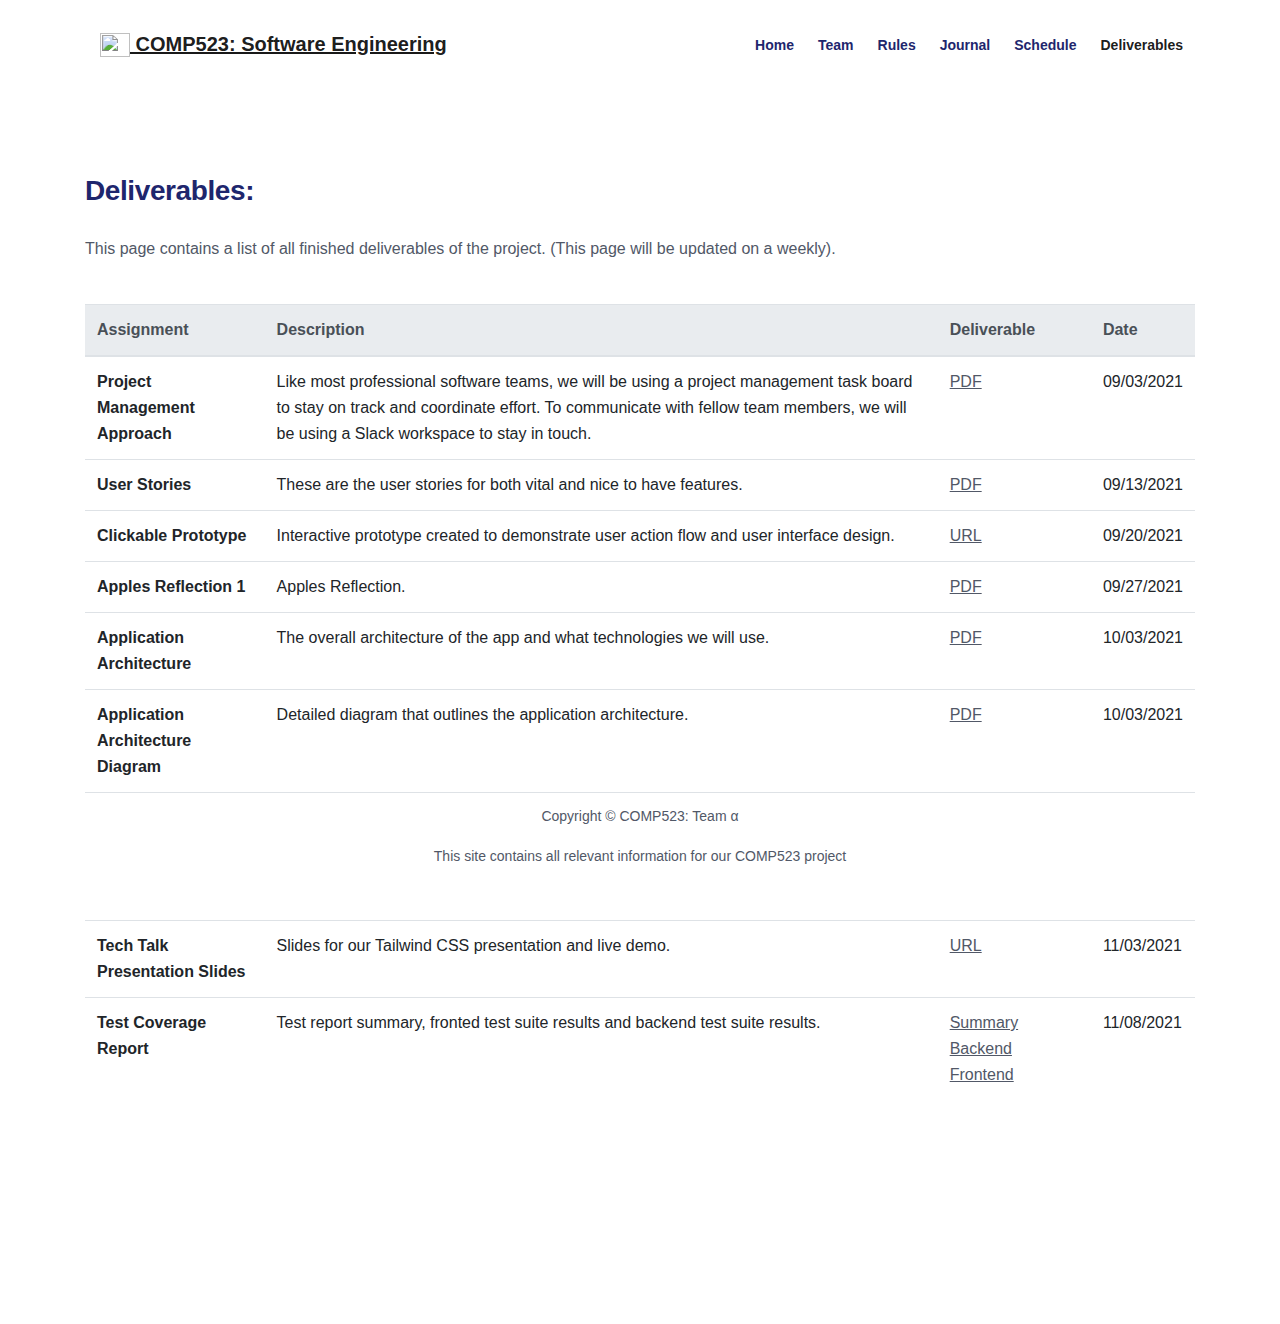
==== deliverables.html @ cba38e6d "Added test coverage report" ====
<!DOCTYPE html>
<html>
    <head>
        <meta charset="utf-8">
    <meta name="viewport" content="width=device-width, initial-scale=1, shrink-to-fit=no">

    <!-- Webpage Title -->
    <title>Immunohistochemical Validation Forms</title>
    
    <!-- Styles -->

    <link href="css/bootstrap.css" rel="stylesheet">
	<link href="css/styles.css" rel="stylesheet">
	
	<!-- Favicon  -->
        <link href="https://cdn.jsdelivr.net/npm/bootstrap@5.1.0/dist/css/bootstrap.min.css" rel="stylesheet" integrity="sha384-KyZXEAg3QhqLMpG8r+8fhAXLRk2vvoC2f3B09zVXn8CA5QIVfZOJ3BCsw2P0p/We" crossorigin="anonymous">
        <link rel="stylesheet" href="style.css">
    </head>
    <body>
        <nav class="navbar navbar-expand-lg fixed-top navbar-light" style="background-color: white; z-index: 99">
            <div class="container">
                
                <!-- Text Logo - Use this if you don't have a graphic logo -->
                <!-- <a class="navbar-brand logo-text page-scroll" href="index.html">Kora</a> -->
    
                <!-- Image Logo -->
                <div class="container-fluid">
                    <a class="navbar-brand" href="https://comp523.cs.unc.edu/">
                      <img src="https://upload.wikimedia.org/wikipedia/commons/thumb/d/d7/North_Carolina_Tar_Heels_logo.svg/973px-North_Carolina_Tar_Heels_logo.svg.png" alt="" width="30" height="24" class="d-inline-block align-text-top">
                      COMP523: Software Engineering
                    </a>
                  </div>
                <div id="navbarsExampleDefault">
                    <ul class="navbar-nav ml-auto">
                        <li class="nav-item">
                            <a class="nav-link" href="index.html">Home</a>
                        </li>
                        <li class="nav-item">
                            <a class="nav-link" href="team.html">Team</a>
                        </li>
                        <li class="nav-item">
                            <a class="nav-link" href="rules.html">Rules</a>
                        </li>
                        <li class="nav-item">
                            <a class="nav-link" href="journal.html">Journal</a>
                        </li>
                        <li class="nav-item">
                            <a class="nav-link" href="schedule.html">Schedule</a>
                        </li>
                        <li class="nav-item active">
                            <a class="nav-link" href="deliverables.html">Deliverables</a>
                        </li>
                    </ul>
                </div>
            </div>
        </nav>

        <header class="header">
            <div class="container">
                <h3 class="mb-0">Deliverables:</h3>
                <br>
                <p class="text-left">
                    This page contains a list of all finished deliverables of the project. (This page will be updated on a weekly).
                </p>
                <br>
                
                  
                  <table class="table">
                    <thead class="thead-light">
                      <tr>
                        <th scope="col">Assignment</th>
                        <th scope="col">Description</th>
                        <th scope="col">Deliverable</th>
                        <th scope="col">Date</th>
                      </tr>
                    </thead>
                    <tbody>
                      <tr>
                        <th scope="row">Project Management Approach</th>
                        <td>Like most professional software teams, we will be using a project management task board to stay on track and coordinate effort. To communicate with fellow team members, we will be using a Slack workspace to stay in touch.</td>
                        <td><a target="_blank" href="docs/COMP-523-project-management-approach.pdf">PDF</a></td>
                        <td>09/03/2021</td>
                      </tr>
					  <tr>
                        <th scope="row">User Stories</th>
                        <td>These are the user stories for both vital and nice to have features.</td>
                        <td><a target="_blank" href="docs/user stories.pdf">PDF</a></td>
                        <td>09/13/2021</td>
                      </tr>
                      <tr>
                        <th scope="row">Clickable Prototype</th>
                        <td>Interactive prototype created to demonstrate user action flow and user interface design.</td>
                        <td><a target="_blank" href="https://tenart.github.io/prototype-ui-comp523/">URL</a></td>
                        <td>09/20/2021</td>
                      </tr>
                      <tr>
                        <th scope="row">Apples Reflection 1</th>
                        <td>Apples Reflection.</td>
                        <td><a target="_blank" href="docs/Assignment 5_ Apples Reflection 1.pdf">PDF</a></td>
                        <td>09/27/2021</td>
                      </tr>
                      <tr>
                        <th scope="row">Application Architecture</th>
                        <td>The overall architecture of the app and what technologies we will use.</td>
                        <td><a target="_blank" href="docs/Application Architecture.pdf">PDF</a></td>
                        <td>10/03/2021</td>
                      </tr>
                      <tr>
                        <th scope="row">Application Architecture Diagram</th>
                        <td>Detailed diagram that outlines the application architecture.</td>
                        <td><a target="_blank" href="docs/application architecture diagram.pdf">PDF</a></td>
                        <td>10/03/2021</td>
                      </tr>
                      <tr>
                        <th scope="row">Walking Skeleton</th>
                        <td>Basic integration of our architecture diagram. To login use: User: new, Password: catcat</td>
                        <td><a target="_blank" href="http://comp-523-front-end-aghayes.apps.cloudapps.unc.edu/">URL</a></td>
                        <td>10/18/2021</td>
                      </tr>
                      <tr>
                        <th scope="row">Midterm Presentation</th>
                        <td>Slides for our midterm presentation.</td>
                        <td><a target="_blank" href="https://docs.google.com/presentation/d/1WSPWIcK5l333WMfvNG_rY3_w5OAkOilWC-anPYXlFGk/edit#slide=id.gcb9a0b074_1_0">URL</a></td>
                        <td>10/18/2021</td>
                      </tr>
                      <tr>
                        <th scope="row">Tech Talk Presentation Slides</th>
                        <td>Slides for our Tailwind CSS presentation and live demo.</td>
                        <td><a target="_blank" href="https://docs.google.com/presentation/d/10KHqUZJr7VuKhCODfisoMnXAFXaa7qXrEEAuA5e42P8/edit#slide=id.gf8666662cf_0_107">URL</a></td>
                        <td>11/03/2021</td>
                      </tr>
                      <tr>
                        <th scope="row">Test Coverage Report</th>
                        <td>Test report summary, fronted test suite results and backend test suite results.</td>
                        <td>
                          <a target="_blank" href="https://docs.google.com/document/d/1MoY88LlAKSOmqAm4x2njh9BVLc-mCcXUZVAw-Pbyalc/edit">Summary</a>
                          <a target="_blank" href="https://cdrubido9307.github.io/slidedeck-test-report/">Backend</a>
                          <a target="_blank" href="https://cdrubido9307.github.io/slidedeck-test-report-fe/">Frontend</a>
                        </td>
                        <td>11/08/2021</td>
                      </tr>
                    </tbody>
                  </table>
                  <!-- https://tenart.github.io/prototype-ui-comp523/ -->
            </div>
        </header>

        <div class="copyright fixed-bottom">
            <div class="container">
                <div class="row">
                    <div class="col-lg-12">
                        <p class="p-small">Copyright © <a href="#your-link">COMP523: Team <td>α</td></a></p>
                        <p class="p-small">This site contains all relevant information for our COMP523 project</p>
                    </div> <!-- end of col -->
                </div> <!-- enf of row -->
            </div> <!-- end of container -->
        </div> <!-- end of copyright -->
    </body>
</html>
---- css/styles.css ----
/* Description: Master CSS file */

/*****************************************
Table Of Contents:
- General Styles
- Navigation
- Header
- Customers
- Introduction
- Features
- Details 1
- Details Lightbox
- Details 2
- Details 3
- Testimonials
- Newsletter
- Footer
- Copyright
- Back To Top Button
- Extra pages
- Media Queries
******************************************/

/*****************************************
Colors:
- Buttons - orange #ff6c02
- Headings text - navy blue #1e266d
- Body text - dark gray #515867
- Backgrounds - light gray #f9f9f9
******************************************/


/**************************/
/*     General Styles     */
/**************************/
body,
html {
    width: 100%;
	height: 100%;
}

body, p {
	color: #515867; 
	font: 400 1rem/1.625rem "Open Sans", sans-serif;
}

h1 {
	color: #1e266d;
	font-weight: 700;
	font-size: 2.5rem;
	line-height: 3.125rem;
	letter-spacing: -0.5px;
}

h2 {
	color: #1e266d;
	font-weight: 700;
	font-size: 2rem;
	line-height: 2.625rem;
	letter-spacing: -0.4px;
}

h3 {
	color: #1e266d;
	font-weight: 700;
	font-size: 1.75rem;
	line-height: 2.375rem;
	letter-spacing: -0.4px;
}

h4 {
	color: #1e266d;
	font-weight: 700;
	font-size: 1.5rem;
	line-height: 2.125rem;
	letter-spacing: -0.4px;
}

h5 {
	color: #1e266d;
	font-weight: 700;
	font-size: 1.25rem;
	line-height: 1.75rem;
}

h6 {
	color: #1e266d;
	font-weight: 700;
	font-size: 1rem;
	line-height: 1.5rem;
}

.h1-large {
	font-size: 2.75rem;
	line-height: 3.5rem;
	letter-spacing: -0.7px;
}

.p-large {
	font-size: 1.125rem;
	line-height: 1.75rem;
}

.p-small {
	font-size: 0.875rem;
	line-height: 1.5rem;
}

.testimonial-text {
	font-style: italic;
}

.testimonial-author {
	font-weight: 600;
	font-size: 1rem;
	line-height: 1.5rem;
}

.li-space-lg li {
	margin-bottom: 0.5rem;
}

a {
	color: #515867;
	text-decoration: underline;
}

a:hover {
	color: #515867;
	text-decoration: underline;
}

.no-line {
	text-decoration: none;
}

.no-line:hover {
	text-decoration: none;
}

.read-more {
	font-weight: 600;
	font-size: 0.875rem;
	line-height: 1.5rem;
}

.read-more .fas {
	margin-left: 0.625rem;
	font-size: 1rem;
	vertical-align: -8%;
}

.blue {
	color: #1d79fb;
}

.bg-gray {
	background-color: #f9f9f9;
}

.section-divider {
	display: inline-block;
	width: 100%;
	height: 1px;
	border: none;
	background-color: #d0dae2;
}

.section-title {
	display: inline-block;
	margin-bottom: 0.75rem;
	padding: 0.375rem 1.25rem;
	border-radius: 20px;
	background-color: #fff0e2;
	color: #ff6c02;
	font-weight: 600;
	font-size: 0.75rem;
	line-height: 1.125rem;
}

.btn-solid-reg {
	display: inline-block;
	padding: 1.375rem 2.25rem 1.375rem 2.25rem;
	border: 1px solid #ff6c02;
	border-radius: 32px;
	background-color: #ff6c02;
	color: #ffffff;
	font-weight: 600;
	font-size: 0.875rem;
	line-height: 0;
	text-decoration: none;
	transition: all 0.2s;
}

.btn-solid-reg:hover {
	border: 1px solid #ff6c02;
	background-color: transparent;
	color: #ff6c02; /* needs to stay here because of the color property of a tag */
	text-decoration: none;
}

.btn-solid-lg {
	display: inline-block;
	padding: 1.625rem 2.625rem 1.625rem 2.625rem;
	border: 1px solid #ff6c02;
	border-radius: 32px;
	background-color: #ff6c02;
	color: #ffffff;
	font-weight: 600;
	font-size: 0.875rem;
	line-height: 0;
	text-decoration: none;
	transition: all 0.2s;
}

.btn-solid-lg:hover {
	border: 1px solid #ff6c02;
	background-color: transparent;
	color: #ff6c02; /* needs to stay here because of the color property of a tag */
	text-decoration: none;
}

.btn-solid-sm {
	display: inline-block;
	padding: 1rem 1.5rem 1rem 1.5rem;
	border: 1px solid #ff6c02;
	border-radius: 32px;
	background-color: #ff6c02;
	color: #ffffff;
	font-weight: 600;
	font-size: 0.875rem;
	line-height: 0;
	text-decoration: none;
	transition: all 0.2s;
}

.btn-solid-sm:hover {
	border: 1px solid #ff6c02;
	background-color: transparent;
	color: #ff6c02;
	text-decoration: none;
}

.btn-outline-reg {
	display: inline-block;
	padding: 1.375rem 2.25rem 1.375rem 2.25rem;
	border: 1px solid #ff6c02;
	border-radius: 32px;
	background-color: transparent;
	color: #ff6c02;
	font-weight: 600;
	font-size: 0.875rem;
	line-height: 0;
	text-decoration: none;
	transition: all 0.2s;
}

.btn-outline-reg:hover {
	background-color: #ff6c02;
	color: #ffffff;
	text-decoration: none;
}

.btn-outline-lg {
	display: inline-block;
	padding: 1.625rem 2.625rem 1.625rem 2.625rem;
	border: 1px solid #ff6c02;
	border-radius: 32px;
	background-color: transparent;
	color: #ff6c02;
	font-weight: 600;
	font-size: 0.875rem;
	line-height: 0;
	text-decoration: none;
	transition: all 0.2s;
}

.btn-outline-lg:hover {
	background-color: #ff6c02;
	color: #ffffff;
	text-decoration: none;
}

.btn-outline-sm {
	display: inline-block;
	padding: 1rem 1.5rem 1rem 1.5rem;
	border: 1px solid #ff6c02;
	border-radius: 32px;
	background-color: transparent;
	color: #ff6c02;
	font-weight: 600;
	font-size: 0.875rem;
	line-height: 0;
	text-decoration: none;
	transition: all 0.2s;
}

.btn-outline-sm:hover {
	background-color: #ff6c02;
	color: #ffffff;
	text-decoration: none;
}

.form-group {
	position: relative;
	margin-bottom: 1.25rem;
}

.label-control {
	position: absolute;
	top: 0.875rem;
	left: 1.625rem;
	color: #7d838a;
	opacity: 1;
	font-size: 0.875rem;
	line-height: 1.375rem;
	cursor: text;
	transition: all 0.2s ease;
}

.form-control-input:focus + .label-control,
.form-control-input.notEmpty + .label-control,
.form-control-textarea:focus + .label-control,
.form-control-textarea.notEmpty + .label-control {
	top: 0.125rem;
	color: #515867;
	opacity: 1;
	font-size: 0.75rem;
	font-weight: 700;
}

.form-control-input,
.form-control-select {
	display: block; /* needed for proper display of the label in Firefox, IE, Edge */
	width: 100%;
	padding-top: 1.125rem;
	padding-bottom: 0.125rem;
	padding-left: 1.625rem;
	border: 1px solid #cbcbd1;
	border-radius: 32px;
	background-color: #ffffff;
	color: #515867;
	font-size: 0.875rem;
	line-height: 1.875rem;
	transition: all 0.2s;
	-webkit-appearance: none; /* removes inner shadow on form inputs on ios safari */
}

.form-control-select {
	padding-top: 0.5rem;
	padding-bottom: 0.5rem;
	height: 3.25rem;
	color: #7d838a;
}

select {
    /* you should keep these first rules in place to maintain cross-browser behavior */
    -webkit-appearance: none;
	-moz-appearance: none;
	-ms-appearance: none;
    -o-appearance: none;
    appearance: none;
    background-image: url('../images/down-arrow.png');
    background-position: 96% 50%;
    background-repeat: no-repeat;
    outline: none;
}

.form-control-textarea {
	display: block; /* used to eliminate a bottom gap difference between Chrome and IE/FF */
	width: 100%;
	height: 14rem; /* used instead of html rows to normalize height between Chrome and IE/FF */
	padding-top: 1.5rem;
	padding-left: 1.5rem;
	border: 1px solid #cbcbd1;
	border-radius: 2px;
	background-color: #ffffff;
	color: #515867;
	font-size: 0.875rem;
	line-height: 1.5rem;
	transition: all 0.2s;
}

.form-control-input:focus,
.form-control-select:focus,
.form-control-textarea:focus {
	border: 1px solid #a1a1a1;
	outline: none; /* Removes blue border on focus */
}

.form-control-input:hover,
.form-control-select:hover,
.form-control-textarea:hover {
	border: 1px solid #a1a1a1;
}

.checkbox {
	font-size: 0.75rem;
	line-height: 1.25rem;
}

input[type='checkbox'] {
	vertical-align: -10%;
	margin-right: 0.5rem;
}

.form-control-submit-button {
	display: inline-block;
	width: 100%;
	height: 3.25rem;
	border: 1px solid #ff6c02;
	border-radius: 32px;
	background-color: #ff6c02;
	color: #ffffff;
	font-weight: 600;
	font-size: 0.875rem;
	line-height: 0;
	cursor: pointer;
	transition: all 0.2s;
}

.form-control-submit-button:hover {
	border: 1px solid #ff6c02;
	background-color: transparent;
	color: #ff6c02;
}

/* Fade-move Animation For Details Lightbox - Magnific Popup */
/* at start */
.my-mfp-slide-bottom .zoom-anim-dialog {
	opacity: 0;
	transition: all 0.2s ease-out;
	-webkit-transform: translateY(-1.25rem) perspective(37.5rem) rotateX(10deg);
	-ms-transform: translateY(-1.25rem) perspective(37.5rem) rotateX(10deg);
	transform: translateY(-1.25rem) perspective(37.5rem) rotateX(10deg);
}

/* animate in */
.my-mfp-slide-bottom.mfp-ready .zoom-anim-dialog {
	opacity: 1;
	-webkit-transform: translateY(0) perspective(37.5rem) rotateX(0); 
	-ms-transform: translateY(0) perspective(37.5rem) rotateX(0); 
	transform: translateY(0) perspective(37.5rem) rotateX(0); 
}

/* animate out */
.my-mfp-slide-bottom.mfp-removing .zoom-anim-dialog {
	opacity: 0;
	-webkit-transform: translateY(-0.625rem) perspective(37.5rem) rotateX(10deg); 
	-ms-transform: translateY(-0.625rem) perspective(37.5rem) rotateX(10deg); 
	transform: translateY(-0.625rem) perspective(37.5rem) rotateX(10deg); 
}

/* dark overlay, start state */
.my-mfp-slide-bottom.mfp-bg {
	opacity: 0;
	transition: opacity 0.2s ease-out;
}

/* animate in */
.my-mfp-slide-bottom.mfp-ready.mfp-bg {
	opacity: 0.8;
}
/* animate out */
.my-mfp-slide-bottom.mfp-removing.mfp-bg {
	opacity: 0;
}
/* end of fade-move animation for details lightbox - magnific popup */


/**********************/
/*     Navigation     */
/**********************/
.navbar {
	border-bottom: 1px solid #e3e8ec;
	background-color: #ffffff;
	font-weight: 600;
	font-size: 0.875rem;
	line-height: 0.875rem;
}

.navbar .navbar-brand {
	padding-top: 0.25rem;
	padding-bottom: 0.25rem;
}

.navbar .logo-image img {
    width: 110px;
	height: 32px;
}

.navbar .logo-text {
	color: #1e266d;
	font-weight: 700;
	font-size: 2rem;
	line-height: 1rem;
	text-decoration: none;
}

.offcanvas-collapse {
	position: fixed;
	top: 3.25rem; /* adjusts the height between the top of the page and the offcanvas menu */
	bottom: 0;
	left: 100%;
	width: 100%;
	padding-right: 1rem;
	padding-left: 1rem;
	overflow-y: auto;
	visibility: hidden;
	background-color: #ffffff;
	transition: visibility .3s ease-in-out, -webkit-transform .3s ease-in-out;
	transition: transform .3s ease-in-out, visibility .3s ease-in-out;
	transition: transform .3s ease-in-out, visibility .3s ease-in-out, -webkit-transform .3s ease-in-out;
}

.offcanvas-collapse.open {
	visibility: visible;
	-webkit-transform: translateX(-100%);
	transform: translateX(-100%);
}

.navbar .navbar-nav {
	margin-top: 0.75rem;
	margin-bottom: 0.5rem;
}

.navbar .nav-item .nav-link {
	padding-top: 0.625rem;
	padding-bottom: 0.625rem;
	color: #1e266d;
	text-decoration: none;
	transition: all 0.2s ease;
}

.navbar .nav-item.dropdown.show .nav-link,
.navbar .nav-item .nav-link:hover,
.navbar .nav-item .nav-link.active {
	color: #ff6c02;
}

/* Dropdown Menu */
.navbar .dropdown .dropdown-menu {
	animation: fadeDropdown 0.2s; /* required for the fade animation */
}

@keyframes fadeDropdown {
    0% {
        opacity: 0;
    }

    100% {
        opacity: 1;
	}
}

.navbar .dropdown-menu {
	margin-top: 0.5rem;
	margin-bottom: 0.5rem;
	border: none;
	background-color: #ffffff;
}

.navbar .dropdown-item {
	padding-top: 0.5rem;
	padding-bottom: 0.5rem;
	color: #1e266d;
	font-weight: 600;
	font-size: 0.875rem;
	line-height: 0.875rem;
	text-decoration: none;
}

.navbar .dropdown-item:hover {
	background-color: #ffffff;
	color: #ff6c02;
}

.navbar .dropdown-divider {
	width: 100%;
	height: 1px;
	margin: 0.5rem auto 0.5rem auto;
	border: none;
	background-color: #e7e7e7;
}
/* end of dropdown menu */

.navbar .nav-item .btn-solid-sm {
	margin-top: 0.125rem;
	border: 1px solid #1e266d;
	background-color: #1e266d;
}

.navbar .nav-item .btn-solid-sm:hover {
	background-color: transparent;
	color: #1e266d;
}

.navbar .navbar-toggler {
	padding: 0;
	border: none;
	font-size: 1.25rem;
}


/*****************/
/*    Header     */
/*****************/
.header {
	padding-top: 7rem;
	padding-bottom: 2.5rem;
	background: url('../images/header-background.png') center center no-repeat;
	background-size: cover;
	text-align: center;
}

.header .text-container {
	margin-bottom: 4rem;
}

.header .h1-large {
	margin-bottom: 1.5rem;
}

.header .p-large {
	margin-bottom: 2rem;
}

.header .btn-solid-lg {
	margin-right: 0.5rem;
	margin-bottom: 0.75rem;
}


/********************/
/*    Customers     */
/********************/
.slider-1 {
	padding-top: 3.5rem;
	padding-bottom: 3rem;
	text-align: center;
}

.slider-1 h4 {
	margin-bottom: 0.25rem;
	color: #222222;
}

.slider-1 .section-divider {
	margin-bottom: 1rem;
}

.slider-1 .slider-container {
	margin-bottom: 0.5rem;
	padding: 1rem 0;
}


/************************/
/*     Introduction     */
/************************/
.basic-1 {
	padding-top: 5.25rem;
	padding-bottom: 10rem;
}

.basic-1 img {
	margin-bottom: 3.5rem;
}

.basic-1 h2 {
	margin-bottom: 1.5rem;
}

.basic-1 p {
	margin-bottom: 1.875rem;
}


/********************/
/*     Features     */
/********************/
.cards-1 {
	padding-top: 9.5rem;
	padding-bottom: 6.625rem;
	background-color: #040470;
}

.cards-1 .h2-heading {
	margin-bottom: 1rem;
	color: #ffffff;
	text-align: center;
}

.cards-1 .p-heading {
	margin-bottom: 4rem;
	color: #ffffff;
	opacity: 0.8;
	text-align: center;
}

.cards-1 .card {
	margin-bottom: 3rem;
	background-color: transparent;
}

.cards-1 .card-icon-wrapper {
	padding-left: 2rem;
	border-left: 1px solid #ff6c02;
}

.cards-1 .card-icon {
	width: 74px;
	height: 74px;
	border-radius: 50%;
	background-color: #3232a0;
	text-align: center;
}

.cards-1 .card-icon .fas,
.cards-1 .card-icon .far {
	color: #ff6c02;
	font-size: 2rem;
	line-height: 4.625rem;
}

.cards-1 .card-body {
	padding: 0 0 0 2rem;
}

.cards-1 .card-title {
	margin-top: 1.75rem;
	color: #ffffff;
	font-weight: 600;
}

.cards-1 .card-body p {
	margin-bottom: 1.25rem;
	color: #ffffff;
	opacity: 0.8;
}

.cards-1 .read-more {
	color: #ffffff;
}

.cards-1 .read-more .fas {
	color: #ffffff;
}


/*********************/
/*     Details 1     */
/*********************/
.basic-2 {
	padding-top: 9.25rem;
	padding-bottom: 5rem;
	background: url('../images/details-1-background.png') center center no-repeat;
	background-size: cover;
}

.basic-2 h2 {
	margin-bottom: 1.5rem;
}

.basic-2 .intro {
	margin-bottom: 9.5rem;
}

.basic-2 .image-container {
	margin-bottom: 3.75rem;
}

.basic-2 .text-container p {
	margin-bottom: 1.75rem;
}


/****************************/
/*     Details Lightbox     */
/****************************/
.lightbox-basic {
	position: relative;
	max-width: 1150px;
	margin: 2.5rem auto;
	padding: 3rem 1rem;
	background-color: #ffffff;
	text-align: left;
}

.lightbox-basic .image-container {
	margin-bottom: 3rem;
	text-align: center;
}

.lightbox-basic .image-container img {
	border-radius: 8px;
}

.lightbox-basic h3 {
	margin-bottom: 0.5rem;
}

.lightbox-basic hr {
	width: 44px;
	margin-top: 0.125rem;
	margin-bottom: 1rem;
	margin-left: 0;
	height: 2px;
	border: none;
	background-color: #ff6c02;
}

.lightbox-basic h4 {
	margin-top: 1.75rem;
	margin-bottom: 0.625rem;
}

.lightbox-basic .list-unstyled {
	margin-bottom: 1.5rem;
}

.lightbox-basic .list-unstyled .fas {
	font-size: 0.75rem;
	line-height: 1.75rem;
}

.lightbox-basic .list-unstyled .media-body {
	margin-left: 0.375rem;
}

.lightbox-basic .list-unstyled {
	margin-bottom: 1.5rem;
}

/* Action Button */
.lightbox-basic .btn-solid-reg.mfp-close {
	position: relative;
	width: auto;
	height: auto;
	border-color: #ff6c02;
	background-color: #ff6c02;
	color: #ffffff;
	opacity: 1;
	font-weight: 600;
	font-family: "Open Sans";
}

.lightbox-basic .btn-solid-reg.mfp-close:hover {
	background-color: transparent;
	color: #ff6c02;
}
/* end of action Button */

/* Back Button */
.lightbox-basic .btn-outline-reg.mfp-close.as-button {
	position: relative;
	display: inline-block;
	width: auto;
	height: auto;
	margin-left: 0.375rem;
	padding: 1.375rem 2.25rem 1.375rem 2.25rem;
	border: 1px solid #ff6c02;
	background-color: transparent;
	color: #ff6c02;
	opacity: 1;
	font-family: "Open Sans";
}

.lightbox-basic .btn-outline-reg.mfp-close.as-button:hover {
	background-color: #ff6c02;
	color: #ffffff;
}
/* end of back button */

/* Close X Button */
.lightbox-basic button.mfp-close.x-button {
	position: absolute;
	top: -2px;
	right: -2px;
	width: 44px;
	height: 44px;
	color: #555555;
}
/* end of close x button */


/*********************/
/*     Details 2     */
/*********************/
.basic-3 {
	padding-top: 5rem;
	padding-bottom: 5rem;
}

.basic-3 .text-container {
	margin-bottom: 3.75rem;
}

.basic-3 h2 {
	margin-bottom: 1.5rem;
}

.basic-3 .list-unstyled .fas {
	font-size: 0.375rem;
	line-height: 1.625rem;
}

.basic-3 .list-unstyled .media-body {
	margin-left: 0.5rem;
}


/*********************/
/*     Details 3     */
/*********************/
.basic-4 {
	padding-top: 5rem;
	padding-bottom: 9.5rem;
	background: url('../images/details-3-background.png') center center no-repeat;
	background-size: cover;
}

.basic-4 h2 {
	margin-bottom: 1.5rem;
}

.basic-4 .image-container {
	margin-bottom: 3.5rem;
}

.basic-4 p {
	margin-bottom: 1.75rem;
}


/************************/
/*     Testimonials     */
/************************/
.slider-2 {
	padding-top: 9.25rem;
	padding-bottom: 10rem;
	background-color: #040470;
}

.slider-2 .h2-heading {
	margin-bottom: 1rem;
	color: #ffffff;
	text-align: center;
}

.slider-2 .p-heading {
	margin-bottom: 4rem;
	color: #ffffff;
	opacity: 0.8;
	text-align: center;
}

.slider-2 .slider-container {
	position: relative;
}

.slider-2 .swiper-container {
	position: static;
	width: 86%;
}

.slider-2 .swiper-button-prev:focus,
.slider-2 .swiper-button-next:focus {
	/* even if you can't see it chrome you can see it on mobile device */
	outline: none;
}

.slider-2 .swiper-button-prev {
	left: -14px;
	background-image: url("data:image/svg+xml;charset=utf-8,%3Csvg%20xmlns%3D'http%3A%2F%2Fwww.w3.org%2F2000%2Fsvg'%20viewBox%3D'0%200%2028%2044'%3E%3Cpath%20d%3D'M0%2C22L22%2C0l2.1%2C2.1L4.2%2C22l19.9%2C19.9L22%2C44L0%2C22L0%2C22L0%2C22z'%20fill%3D'%23ffffff'%2F%3E%3C%2Fsvg%3E");
	background-size: 18px 28px;
}

.slider-2 .swiper-button-next {
	right: -14px;
	background-image: url("data:image/svg+xml;charset=utf-8,%3Csvg%20xmlns%3D'http%3A%2F%2Fwww.w3.org%2F2000%2Fsvg'%20viewBox%3D'0%200%2028%2044'%3E%3Cpath%20d%3D'M27%2C22L27%2C22L5%2C44l-2.1-2.1L22.8%2C22L2.9%2C2.1L5%2C0L27%2C22L27%2C22z'%20fill%3D'%23ffffff'%2F%3E%3C%2Fsvg%3E");
	background-size: 18px 28px;
}

.slider-2 .card {
	border: none;
	border-radius: 14px;
}

.slider-2 .card-body {
	padding: 2.5rem 1.75rem;
}

.slider-2 .testimonial-text {
	margin-bottom: 1.875rem;
	font-style: italic;
	font-size: 1.125rem;
	line-height: 1.75rem;
}

.slider-2 .testimonial-image {
	display: inline-block;
	width: 70px;
	margin-bottom: 0.875rem;
	border-radius: 50%;
}

.slider-2 .testimonial-author {
	margin-bottom: 0.125rem;
	color: #222222;
	font-weight: 700;
	font-size: 1.125rem;
}


/**********************/
/*     Newsletter     */
/**********************/
.form-1 {
	padding-top: 9.5rem;
	padding-bottom: 8.5rem;
	text-align: center;
}

.form-1 .h2-heading {
	margin-bottom: 0.75rem;
}

.form-1 .p-heading {
	margin-bottom: 3rem;
}

.form-1 .label-control {
	left: 2.125rem;
}

.form-1 .form-control-input {
	padding-top: 1.25rem;
	padding-bottom: 0.25rem;
	padding-left: 2rem;
	border-radius: 32px;
	background-color: #ffffff;
}

.form-1 .form-control-submit-button {
	height: 3.5rem;
}

.form-1 .label-control {
	top: 1rem;
}


/******************/
/*     Footer     */
/******************/
.footer {
	padding-top: 5.5rem;
	padding-bottom: 1.5rem;
	background-color: #f9f9f9;
}

.footer a {
	text-decoration: none;
}

.footer .footer-col {
	margin-bottom: 3rem;
}

.footer h6 {
	margin-bottom: 0.625rem;
	color: #515867;
}

.footer .li-space-lg li {
	margin-bottom: 0.375rem;
}

.footer .footer-col.third .fa-stack {
	width: 2em;
	margin-bottom: 1.25rem;
	margin-right: 0.375rem;
	font-size: 1.375rem;
}

.footer .footer-col.third .fa-stack .fa-stack-2x {
	color: #ffffff;
	transition: all 0.2s ease;
}

.footer .footer-col.third .fa-stack .fa-stack-1x {
    color: #515867;
	transition: all 0.2s ease;
}

.footer .footer-col.third .fa-stack:hover .fa-stack-2x {
    color: #515867;
}

.footer .footer-col.third .fa-stack:hover .fa-stack-1x {
	color: #ffffff;
}


/*********************/
/*     Copyright     */
/*********************/
.copyright {
	padding-bottom: 1rem;
	background-color: #fff;
	text-align: center;
}

.copyright p,
.copyright a {
	text-decoration: none;
}


/******************************/
/*     Back To Top Button     */
/******************************/
a.back-to-top {
	position: fixed;
	z-index: 999;
	right: 12px;
	bottom: 12px;
	display: none;
	width: 42px;
	height: 42px;
	border-radius: 30px;
	background: #515867 url("../images/up-arrow.png") no-repeat center 47%;
	background-size: 18px 18px;
	text-indent: -9999px;
}

a:hover.back-to-top {
	background-color: #1e266d;
}


/***********************/
/*     Extra Pages     */
/***********************/
.ex-header {
	padding-top: 8.5rem;
	padding-bottom: 4rem;
	background-color: #f9f9f9;
}

.ex-basic-1 .list-unstyled .fas {
	font-size: 0.375rem;
	line-height: 1.625rem;
}

.ex-basic-1 .list-unstyled .media-body {
	margin-left: 0.5rem;
}

.ex-basic-1 .text-box {
	padding: 1.25rem 1.25rem 0.5rem 1.25rem;
	background-color: #f9f9f9;
}

.ex-cards-1 .card {
	border: none;
	background-color: transparent;
}

.ex-cards-1 .card .fa-stack {
	width: 2em;
	font-size: 1.125rem;
}

.ex-cards-1 .card .fa-stack-2x {
	color: #ff6c02;
}

.ex-cards-1 .card .fa-stack-1x {
	color: #ffffff;
	font-weight: 700;
	line-height: 2.125rem;
}

.ex-cards-1 .card .list-unstyled .media-body {
	margin-left: 0.75rem;
}

.ex-cards-1 .card .list-unstyled .media-body h5 {
	margin-top: 0.125rem;
	margin-bottom: 0.375rem;
}

.ex-form-1 .text-box {
	padding: 2.5rem 1.5rem 1.5rem 1.75rem;
	border-radius: 10px;
	background-color: #f9f9f9;
}

/*************************/
/*     Media Queries     */
/*************************/	
/* Min-width 768px */
@media (min-width: 768px) {

	/* Header */
	.header .btn-solid-lg {
		margin-bottom: 0;
	}
	/* end of header */


	/* Newsletter */
	.form-1 .form-group {
		max-width: 20rem;
		display: inline-block;
		vertical-align: top;
	}
	
	.form-1 .form-control-input {
		width: 20rem;
		border-top-right-radius: 0;
		border-bottom-right-radius: 0;
	}

	.form-1 .form-control-submit-button {
		width: 9rem;
		margin-left: -0.375rem;
		border-top-left-radius: 0;
		border-bottom-left-radius: 0;
	}
	/* end of newsletter */


	/* Extra Pages */
	.ex-basic-1 .text-box {
		padding: 1.75rem 2rem 0.875rem 2rem;
	}
	/* end of extra pages */
}
/* end of min-width 768px */


/* Min-width 992px */
@media (min-width: 992px) {
	
	/* General Styles */
	.h2-heading {
		width: 35.25rem;
		margin-right: auto;
		margin-left: auto;
	}

	.p-heading {
		width: 34rem;
		margin-right: auto;
		margin-left: auto;
	}
	/* end of general styles */


	/* Navigation */
	.navbar {
		padding-top: 1.75rem;
		background-color: transparent;
		border-bottom: none;
		transition: all 0.2s;
	}

	.navbar.top-nav-collapse {
		padding-top: 0.5rem;
		padding-bottom: 0.5rem;
		border-bottom: 1px solid #e3e8ec;
		background-color: #ffffff;
	}

	.offcanvas-collapse {
		position: static;
		top: auto;
		bottom: auto;
		left: auto;
		width: auto;
		padding-right: 0;
		padding-left: 0;
		background-color: transparent;
		overflow-y: visible;
		visibility: visible;
	}

	.offcanvas-collapse.open {
		-webkit-transform: none;
		transform: none;
	}

	.navbar .navbar-nav {
		margin-top: 0;
		margin-bottom: 0;
	}
	
	.navbar .nav-item .nav-link {
		padding-right: 0.75rem;
		padding-left: 0.75rem;
	}

	.navbar .dropdown-menu {
		margin-top: 0.25rem;
		box-shadow: 0 3px 3px 1px rgba(0, 0, 0, 0.05);
	}

	.navbar .dropdown-divider {
		width: 90%;
	}

	.navbar .nav-item .btn-solid-sm {
		margin-top: 0;
		margin-left: 1rem;
	}
	/* end of navigation */


	/* Header */
	.header {
		padding-top: 10rem;
		padding-bottom: 7rem;
		text-align: left;
	}

	.header .text-container {
		margin-top: 3.5rem;
	}
	/* end of header */


	/* Customers */
	.slider-1 {
		padding-top: 5rem;
	}
	/* end of customers */


	/* Introduction */
	.basic-1 img {
		margin-bottom: 0;
	}

	.basic-1 .text-container {
		margin-top: 3rem;
	}
	/* end of introduction */


	/* Features */
	.cards-1 .card {
		display: inline-block;
		width: 290px;
		vertical-align: top;
	}
	
	.cards-1 .card:nth-of-type(3n+2) {
		margin-right: 1.5rem;
		margin-left: 1.5rem;
	}
	/* end of features */


	/* Details 1 */
	.basic-2 .image-container {
		margin-bottom: 0;
	}

	.basic-2 .text-container {
		margin-top: 3.75rem;
	}

	.basic-2 h2 {
		margin-right: 2rem;
	}
	/* end of details 1 */


	/* Details Lightbox */
	.lightbox-basic {
		padding: 3rem 3rem;
	}

	.lightbox-basic .image-container {
		margin-bottom: 0;
		text-align: left;
	}
	/* end of details lightbox */


	/* Details 2 */
	.basic-3 .text-container {
		margin-bottom: 0;
	}
	/* end of details 2 */


	/* Details 3 */
	.basic-4 .image-container {
		margin-bottom: 0;
	}

	.basic-4 .text-container {
		margin-top: 3.5rem;
	}
	/* end of details 3 */


	/* Testimonials */
	.slider-2 .swiper-container {
		width: 90%;
	}

	.slider-2 .swiper-button-prev {
		left: 0;
		width: 22px;
		background-size: 22px 34px;
	}
	
	.slider-2 .swiper-button-next {
		right: 0;
		width: 22px;
		background-size: 22px 34px;
	}

	.slider-2 .details {
		display: flex;
		align-items: flex-start;
	}
	
	.slider-2 .text {
		flex-direction: column;
	}

	.slider-2 .testimonial-author {
		margin-top: 0.625rem;
	}
	
	.slider-2 .testimonial-image {
		margin-right: 1.125rem;
		margin-bottom: 0;
	}
	/* end of testimonials */


	/* Footer */
	.footer .footer-col {
		margin-bottom: 2rem;
	}

	.footer .footer-col.first {
		display: inline-block;
		width: 320px;
		margin-right: 1.75rem;
		vertical-align: top;
	}
	
	.footer .footer-col.second {
		display: inline-block;
		width: 320px;
		margin-right: 1.75rem;
		vertical-align: top;
	}
	
	.footer .footer-col.third {
		display: inline-block;
		width: 224px;
		text-align: right;
		vertical-align: top;
	}

	.footer .footer-col.third .fa-stack {
		margin-right: 0;
		margin-left: 0.375rem;
	}
	/* end of footer */


	/* Extra Pages */
	.ex-cards-1 .card {
		display: inline-block;
		width: 296px;
		vertical-align: top;
	}

	.ex-cards-1 .card:nth-of-type(3n+2) {
		margin-right: 1rem;
		margin-left: 1rem;
	}
	/* end of extra pages */
}
/* end of min-width 992px */


/* Min-width 1200px */
@media (min-width: 1200px) {

	/* General Styles */
	.h1-large {
		font-size: 3.25rem;
		line-height: 4rem;
	}
	/* end of general styles */


	/* Header */
	.header {
		overflow-x: hidden;
		padding-top: 10.75rem;
		padding-bottom: 13rem;
	}

	.header .text-container {
		margin-top: 6.5rem;
	}

	.header img {
		position: absolute;
		left: 5rem;
	}
	/* end of header */


	/* Introduction */
	.basic-1 .text-container {
		margin-top: 5rem;
	}
	/* end of introduction */


	/* Features */
	.cards-1 .card {
		width: 320px;
	}
	
	.cards-1 .card:nth-of-type(3n+2) {
		margin-right: 4.375rem;
		margin-left: 4.375rem;
	}
	/* end of features */


	/* Details 1 */
	.basic-2 .intro h2 {
		margin-right: 10rem;
	}

	.basic-2 .text-container {
		margin-top: 6.5rem;
	}
	/* end of details 1 */


	/* Details Lightbox */
	.lightbox-basic .image-container {
		margin-right: 1.5rem;
	}
	/* end of details lightbox */


	/* Details 2 */
	.basic-3 .image-container {
		text-align: right;
	}

	.basic-3 .text-container {
		margin-top: 4rem;
	}
	/* end of details 2 */


	/* Details 3 */
	.basic-4 .text-container {
		margin-top: 6rem;
	}
	/* end of details 3 */


	/* Testimonials */
	.slider-2 .swiper-container {
		width: 92%;
	}

	.slider-2 .card-body {
		padding: 3rem 2.625rem 3.125rem 2.625rem;
	}
	/* end of testimonials */


	/* Footer */
	.footer .footer-col.first {
		width: 352px;
		margin-right: 6rem;
	}
	
	.footer .footer-col.second {
		margin-right: 6.5rem;
	}
	
	.footer .footer-col.third {
		text-align: right;
	}
	/* end of footer */


	/* Extra Pages */
	.ex-cards-1 .card {
		width: 336px;
	}

	.ex-cards-1 .card:nth-of-type(3n+2) {
		margin-right: 2.875rem;
		margin-left: 2.875rem;
	}
	/* end of extra pages */
}

/* team css */

.team-body {
    background: #fff
}

.team-name {
    color: #266DD3
}

.team-work {
    font-weight: bold;
    font-size: 15px;
	color: #576066;
}

.team-about span {
    font-size: 13px
}

.team-v-profile {
    color: #266DD3;
    cursor: pointer
}

.team-box {
    -webkit-box-shadow: 13px 12px 5px -10px rgba(196, 194, 196, 0.72);
    -moz-box-shadow: 13px 12px 5px -10px rgba(196, 194, 196, 0.72);
    box-shadow: 13px 12px 5px -10px rgba(196, 194, 196, 0.72)
}

.fa-linkedin {
	color: #266DD3;
}

.fa-github {
	color: #266DD3;
}

/* end of min-width 1200px */
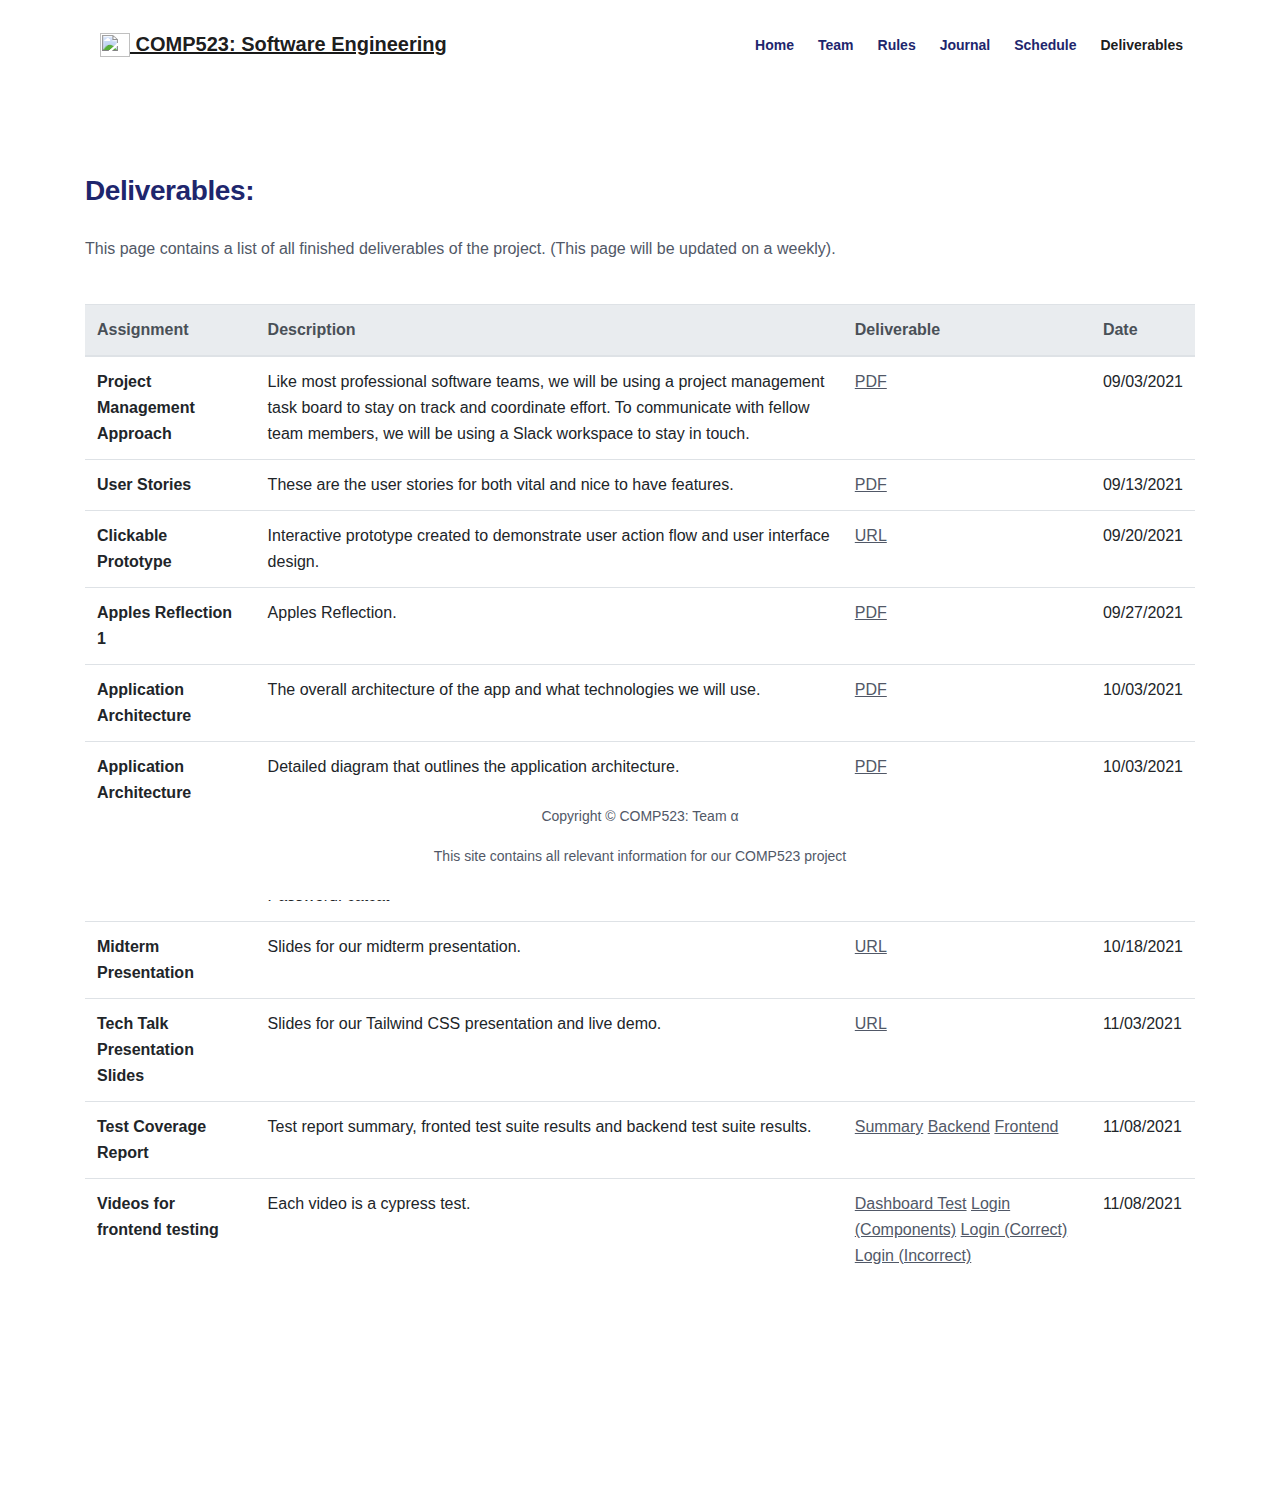
==== commit 8a4447a2: "Added videos for the front end testing" ====
--- a/deliverables.html
+++ b/deliverables.html
@@ -139,6 +139,17 @@
                         </td>
                         <td>11/08/2021</td>
                       </tr>
+                      <tr>
+                        <th scope="row">Videos for frontend testing</th>
+                        <td>Each video is a cypress test.</td>
+                        <td>
+                          <a target="_blank" href="https://youtu.be/ISEXDwGFRY0">Dashboard Test</a>
+                          <a target="_blank" href="https://youtu.be/vG1-CfL9xYo">Login (Components)</a>
+                          <a target="_blank" href="https://youtu.be/VR-0sv6wzxg">Login (Correct)</a>
+                          <a target="_blank" href="https://youtu.be/xC4X_UhyDxc">Login (Incorrect)</a>
+                        </td>
+                        <td>11/08/2021</td>
+                      </tr>
                     </tbody>
                   </table>
                   <!-- https://tenart.github.io/prototype-ui-comp523/ -->
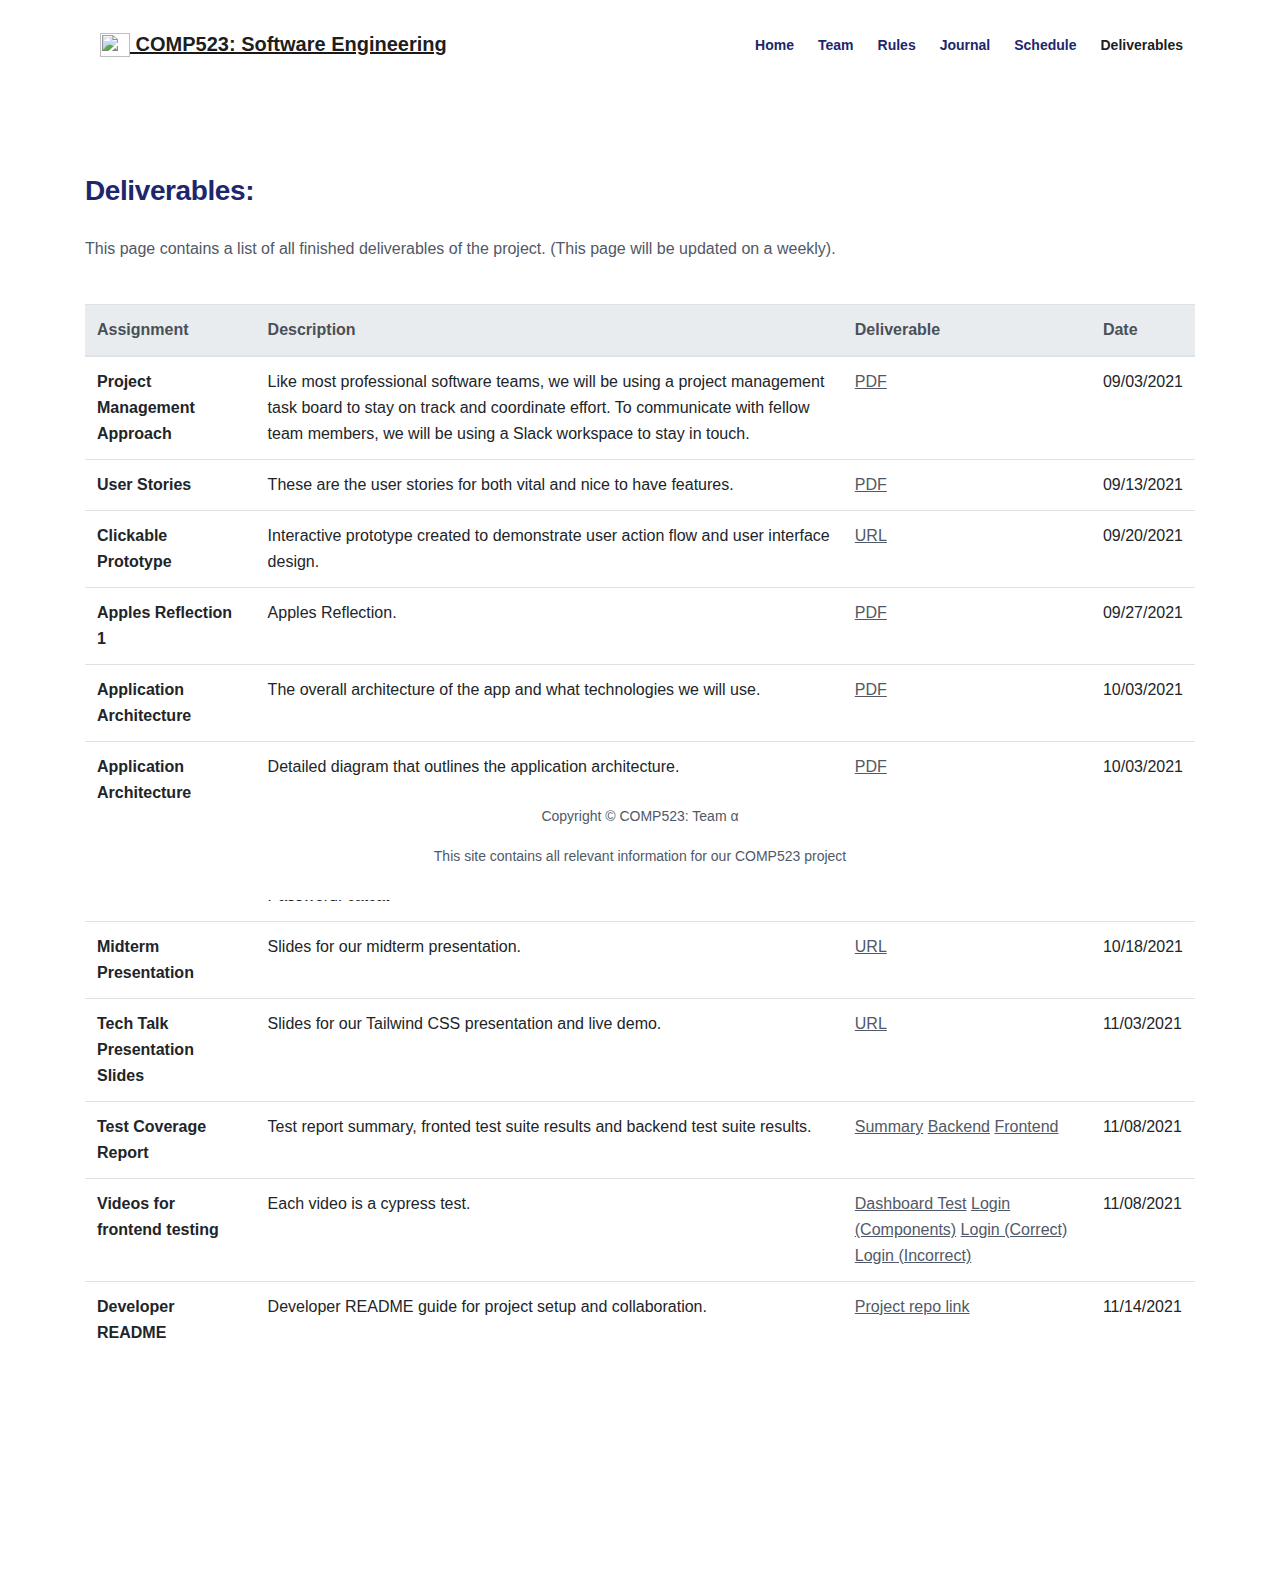
==== commit 09e4cf25: "Added developer readme" ====
--- a/deliverables.html
+++ b/deliverables.html
@@ -150,6 +150,14 @@
                         </td>
                         <td>11/08/2021</td>
                       </tr>
+                      <tr>
+                        <th scope="row">Developer README</th>
+                        <td>Developer README guide for project setup and collaboration.</td>
+                        <td>
+                          <a target="_blank" href="https://github.com/cdrubido9307/slidedeck-fe">Project repo link</a>
+                        </td>
+                        <td>11/14/2021</td>
+                      </tr>
                     </tbody>
                   </table>
                   <!-- https://tenart.github.io/prototype-ui-comp523/ -->
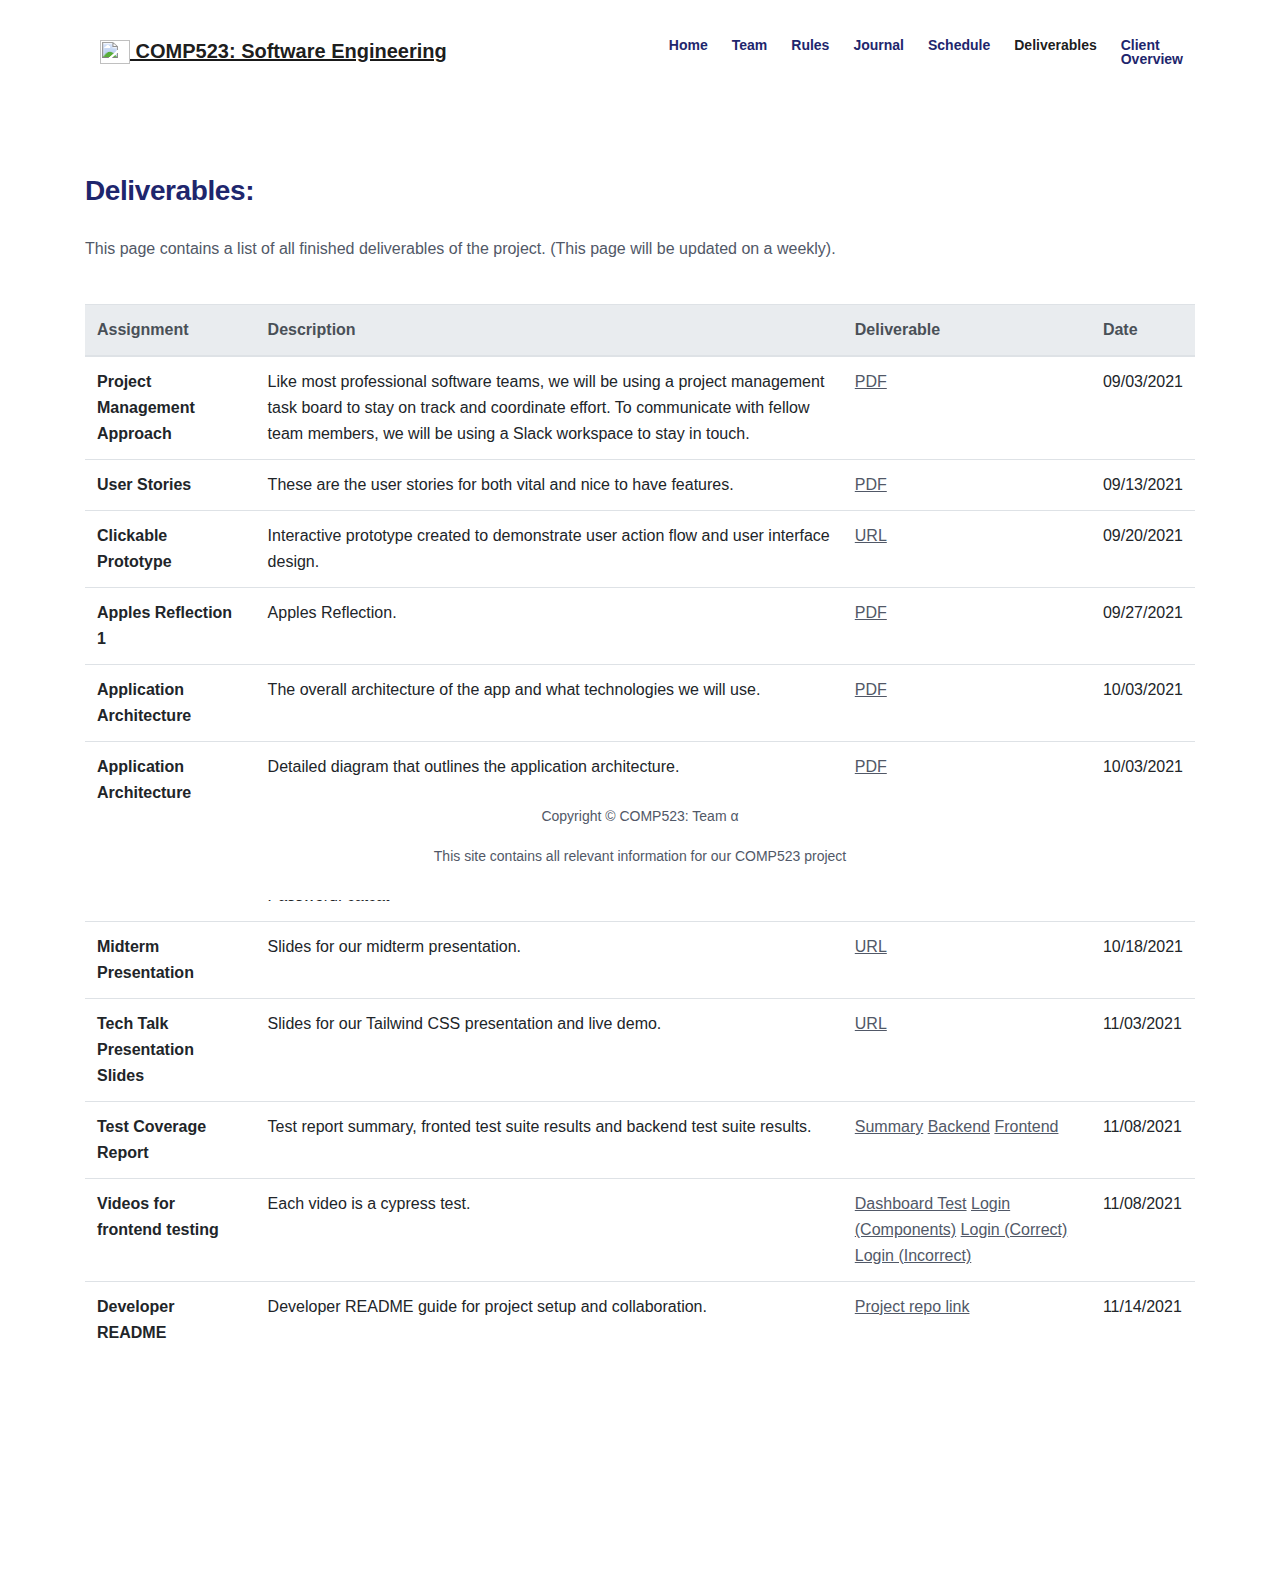
==== commit eccc6bfb: "Added client overview page" ====
--- a/deliverables.html
+++ b/deliverables.html
@@ -50,6 +50,9 @@
                         <li class="nav-item active">
                             <a class="nav-link" href="deliverables.html">Deliverables</a>
                         </li>
+                        <li class="nav-item">
+                          <a class="nav-link" href="overview.html">Client Overview</a>
+                      </li>
                     </ul>
                 </div>
             </div>
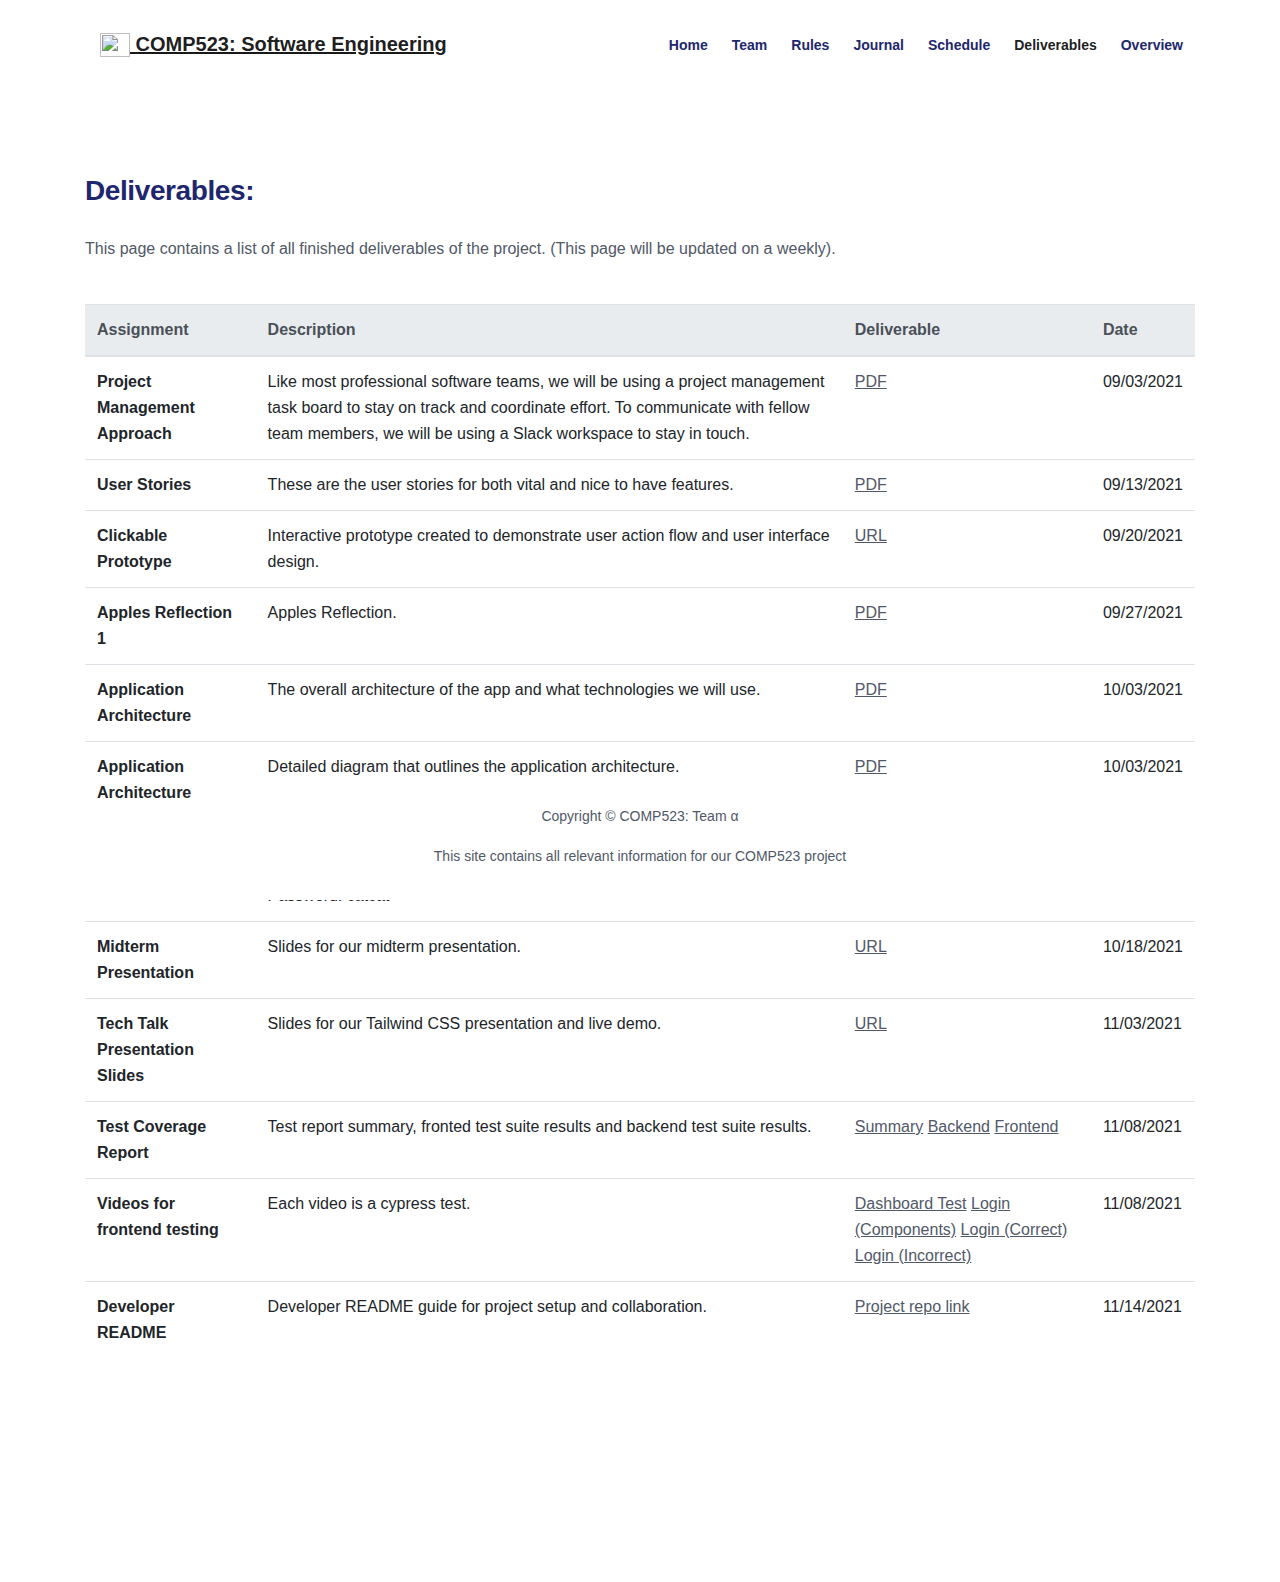
==== commit cb9e01b9: "Added client overview page" ====
--- a/deliverables.html
+++ b/deliverables.html
@@ -51,7 +51,7 @@
                             <a class="nav-link" href="deliverables.html">Deliverables</a>
                         </li>
                         <li class="nav-item">
-                          <a class="nav-link" href="overview.html">Client Overview</a>
+                          <a class="nav-link" href="overview.html">Overview</a>
                       </li>
                     </ul>
                 </div>
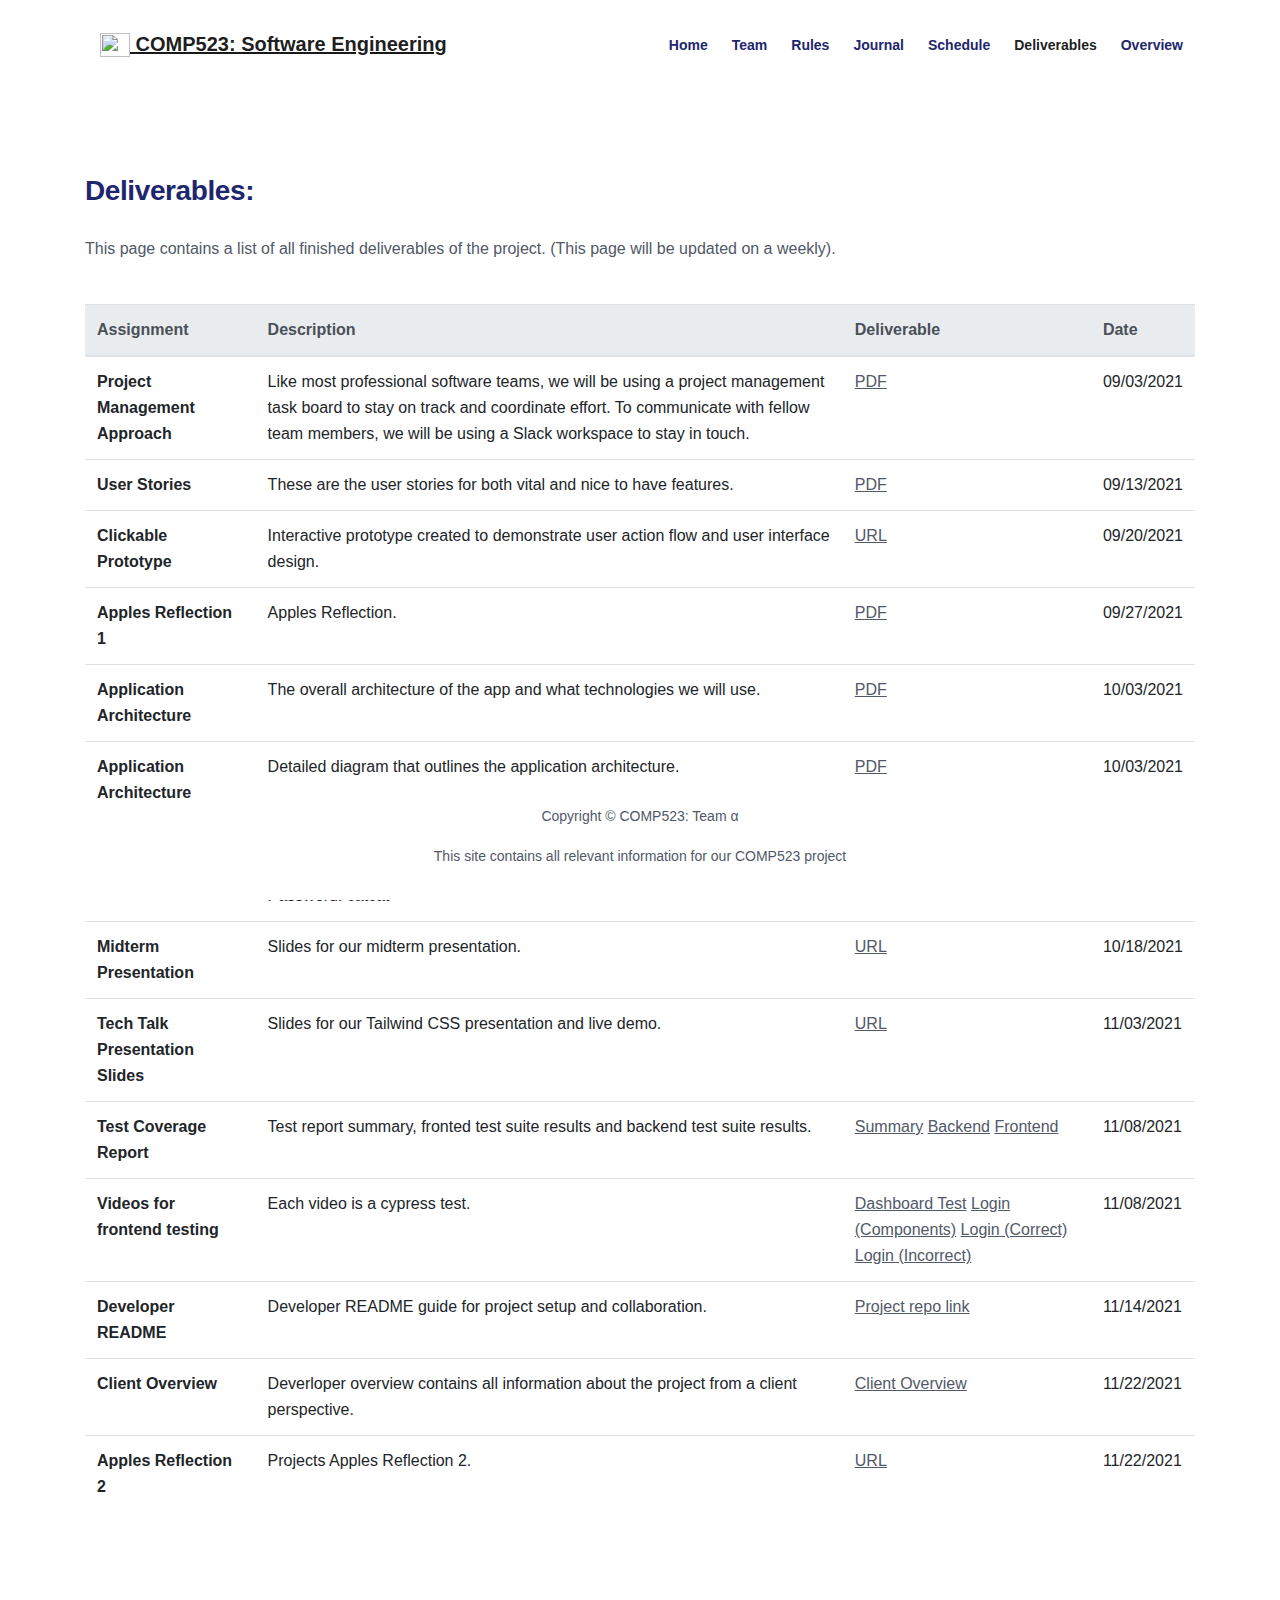
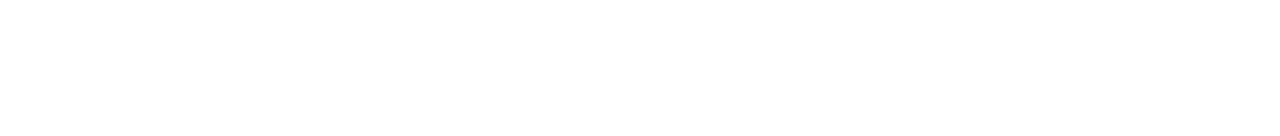
==== commit a6d7c168: "Added client overview page" ====
--- a/deliverables.html
+++ b/deliverables.html
@@ -161,6 +161,22 @@
                         </td>
                         <td>11/14/2021</td>
                       </tr>
+                      <tr>
+                        <th scope="row">Client Overview</th>
+                        <td>Deverloper overview contains all information about the project from a client perspective.</td>
+                        <td>
+                          <a target="_blank" href="overview.html">Client Overview</a>
+                        </td>
+                        <td>11/22/2021</td>
+                      </tr>
+                      <tr>
+                        <th scope="row">Apples Reflection 2</th>
+                        <td>Projects Apples Reflection 2.</td>
+                        <td>
+                          <a target="_blank" href="https://docs.google.com/document/d/13PpKawu1F5xdId3Vs4f0CI_ca-I_sXp6D1IU3wxyQFM/edit#">URL</a>
+                        </td>
+                        <td>11/22/2021</td>
+                      </tr>
                     </tbody>
                   </table>
                   <!-- https://tenart.github.io/prototype-ui-comp523/ -->
--- a/css/styles.css
+++ b/css/styles.css
@@ -1657,4 +1657,11 @@
 	color: #266DD3;
 }
 
-/* end of min-width 1200px */+.img-size {
+
+	display: block;
+	max-width: 50%;
+	height: 50%;
+}
+
+/* end of min-width 1200px */
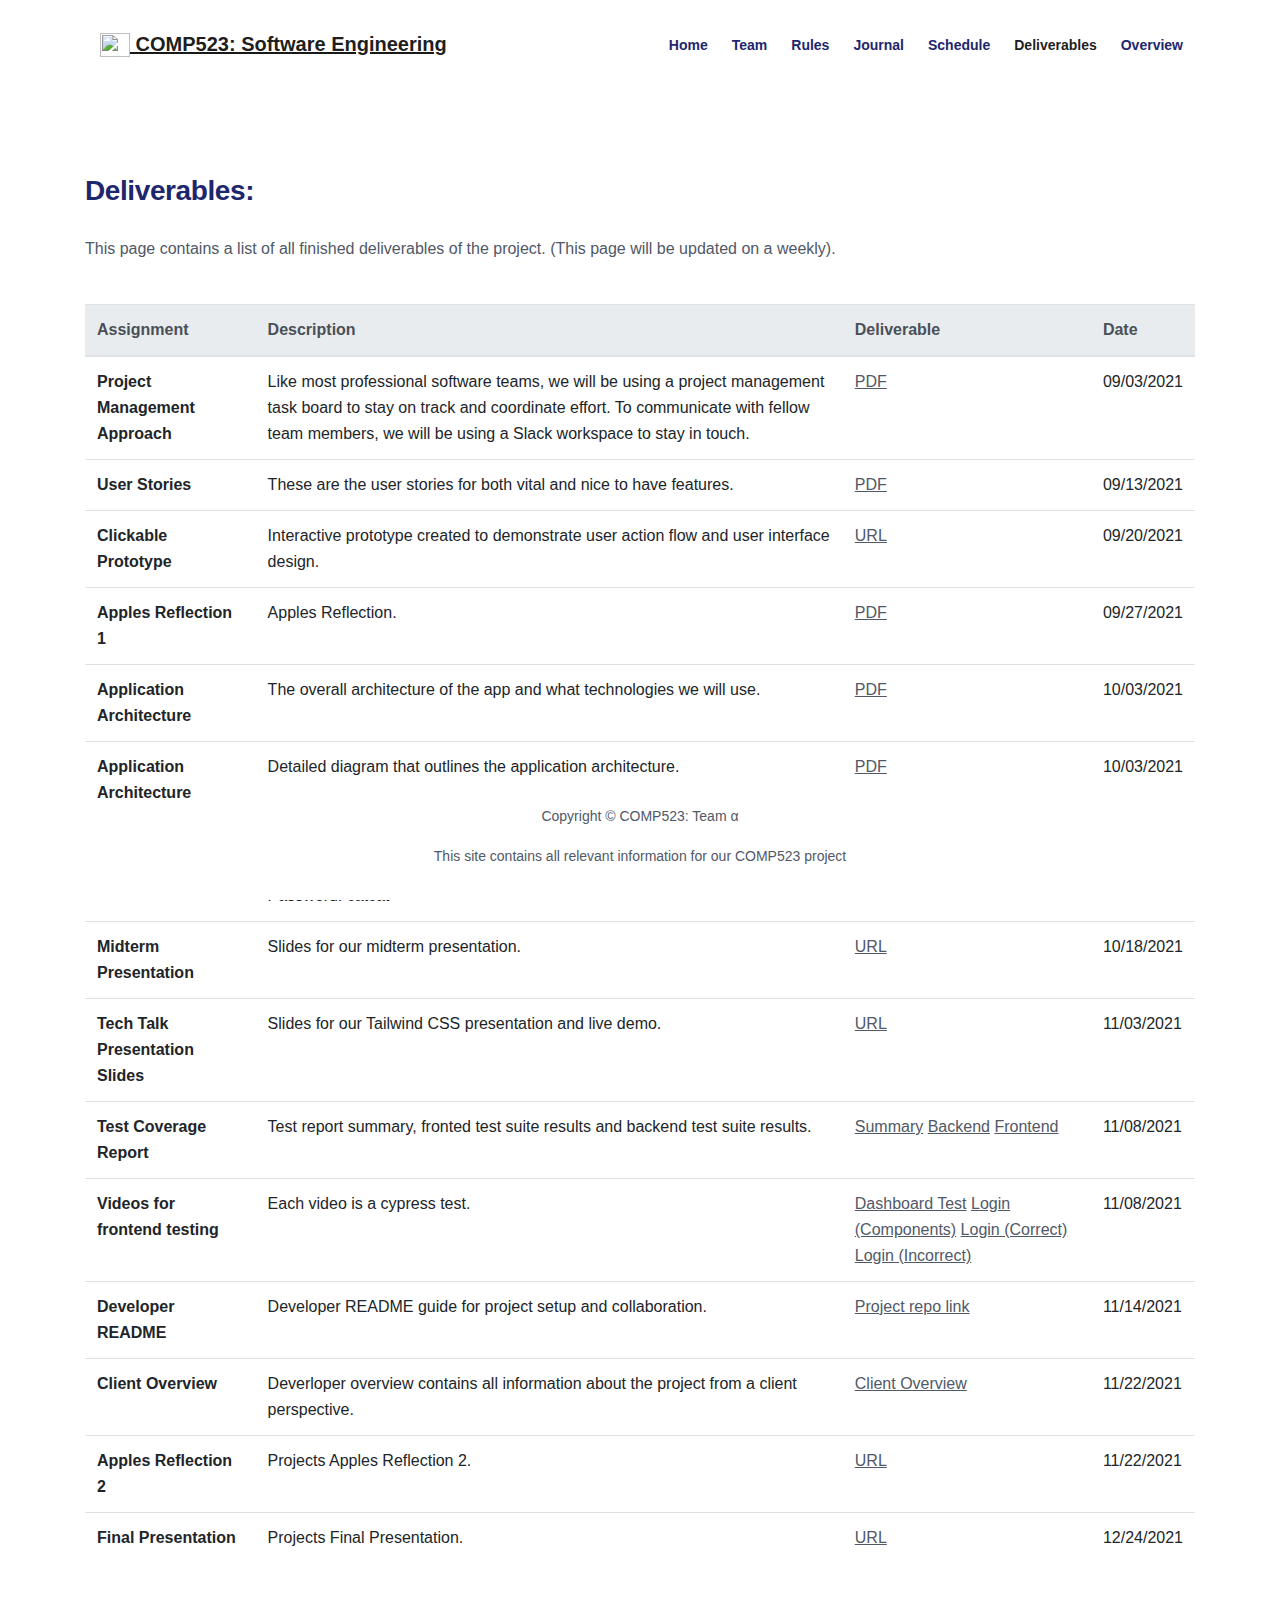
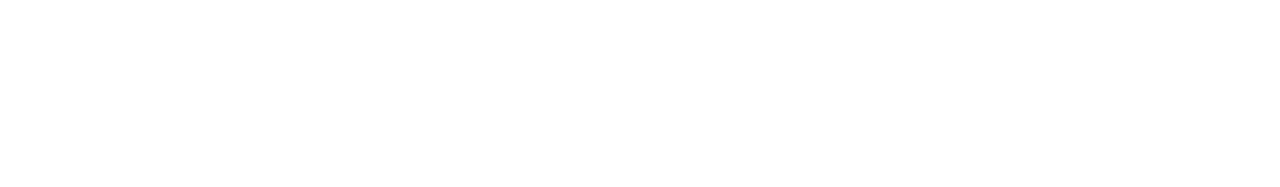
==== commit 3909f676: "Added final presentation" ====
--- a/deliverables.html
+++ b/deliverables.html
@@ -177,6 +177,14 @@
                         </td>
                         <td>11/22/2021</td>
                       </tr>
+                      <tr>
+                        <th scope="row">Final Presentation</th>
+                        <td>Projects Final Presentation.</td>
+                        <td>
+                          <a target="_blank" href="https://docs.google.com/presentation/d/1dG26WolIXBus3jeEaVauj0mvsl6qygIScOd9zhE5rVQ/edit#slide=id.p">URL</a>
+                        </td>
+                        <td>12/24/2021</td>
+                      </tr>
                     </tbody>
                   </table>
                   <!-- https://tenart.github.io/prototype-ui-comp523/ -->
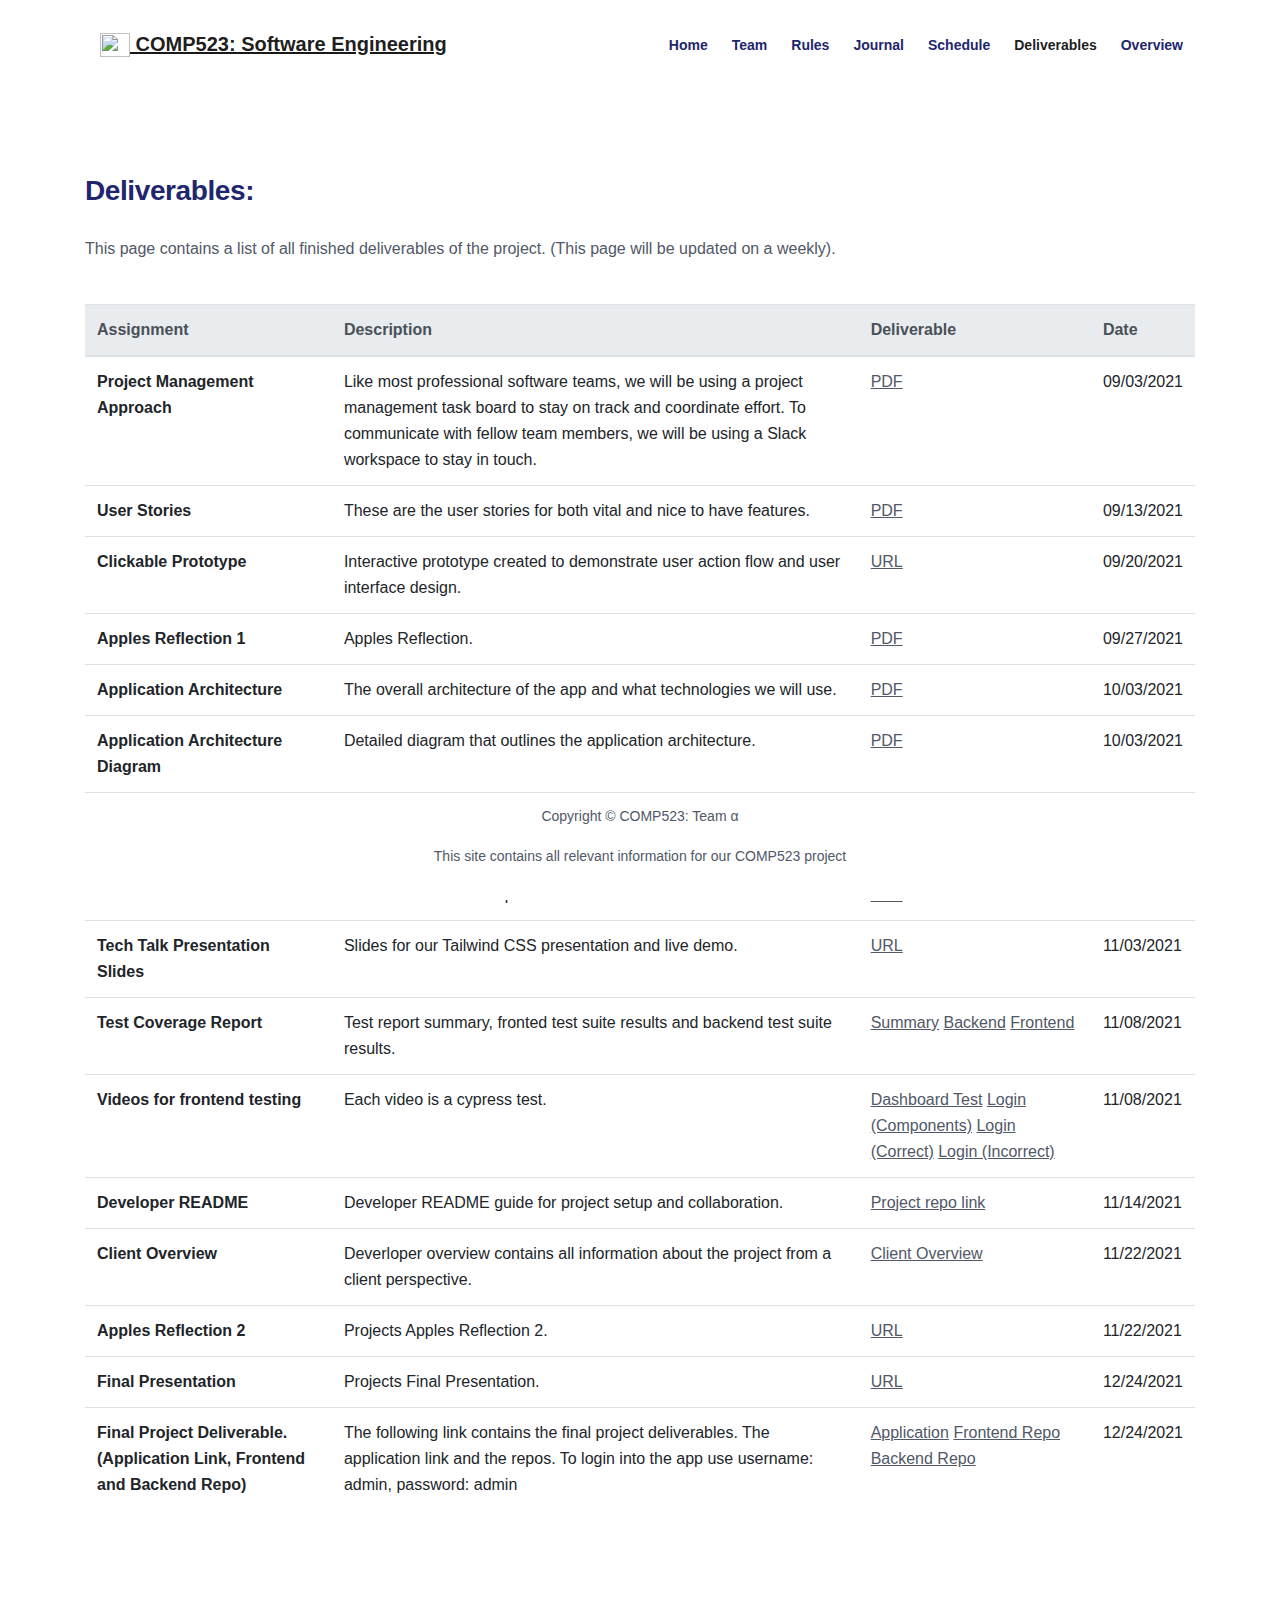
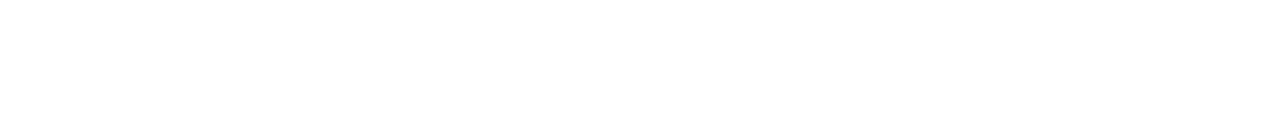
==== commit 48f4f242: "Added final deliverable" ====
--- a/deliverables.html
+++ b/deliverables.html
@@ -185,6 +185,16 @@
                         </td>
                         <td>12/24/2021</td>
                       </tr>
+                      <tr>
+                        <th scope="row">Final Project Deliverable. (Application Link, Frontend and Backend Repo)</th>
+                        <td>The following link contains the final project deliverables. The application link and the repos. To login into the app use username: admin, password: admin</td>
+                        <td>
+                          <a target="_blank" href="https://slidedeck-frontend.herokuapp.com/">Application</a>
+                          <a target="_blank" href="https://github.com/dgtremby1/slidedeck-frontend">Frontend Repo</a>
+                          <a target="_blank" href="https://github.com/dgtremby1/slidedeck-backend">Backend Repo</a>
+                        </td>
+                        <td>12/24/2021</td>
+                      </tr>
                     </tbody>
                   </table>
                   <!-- https://tenart.github.io/prototype-ui-comp523/ -->
